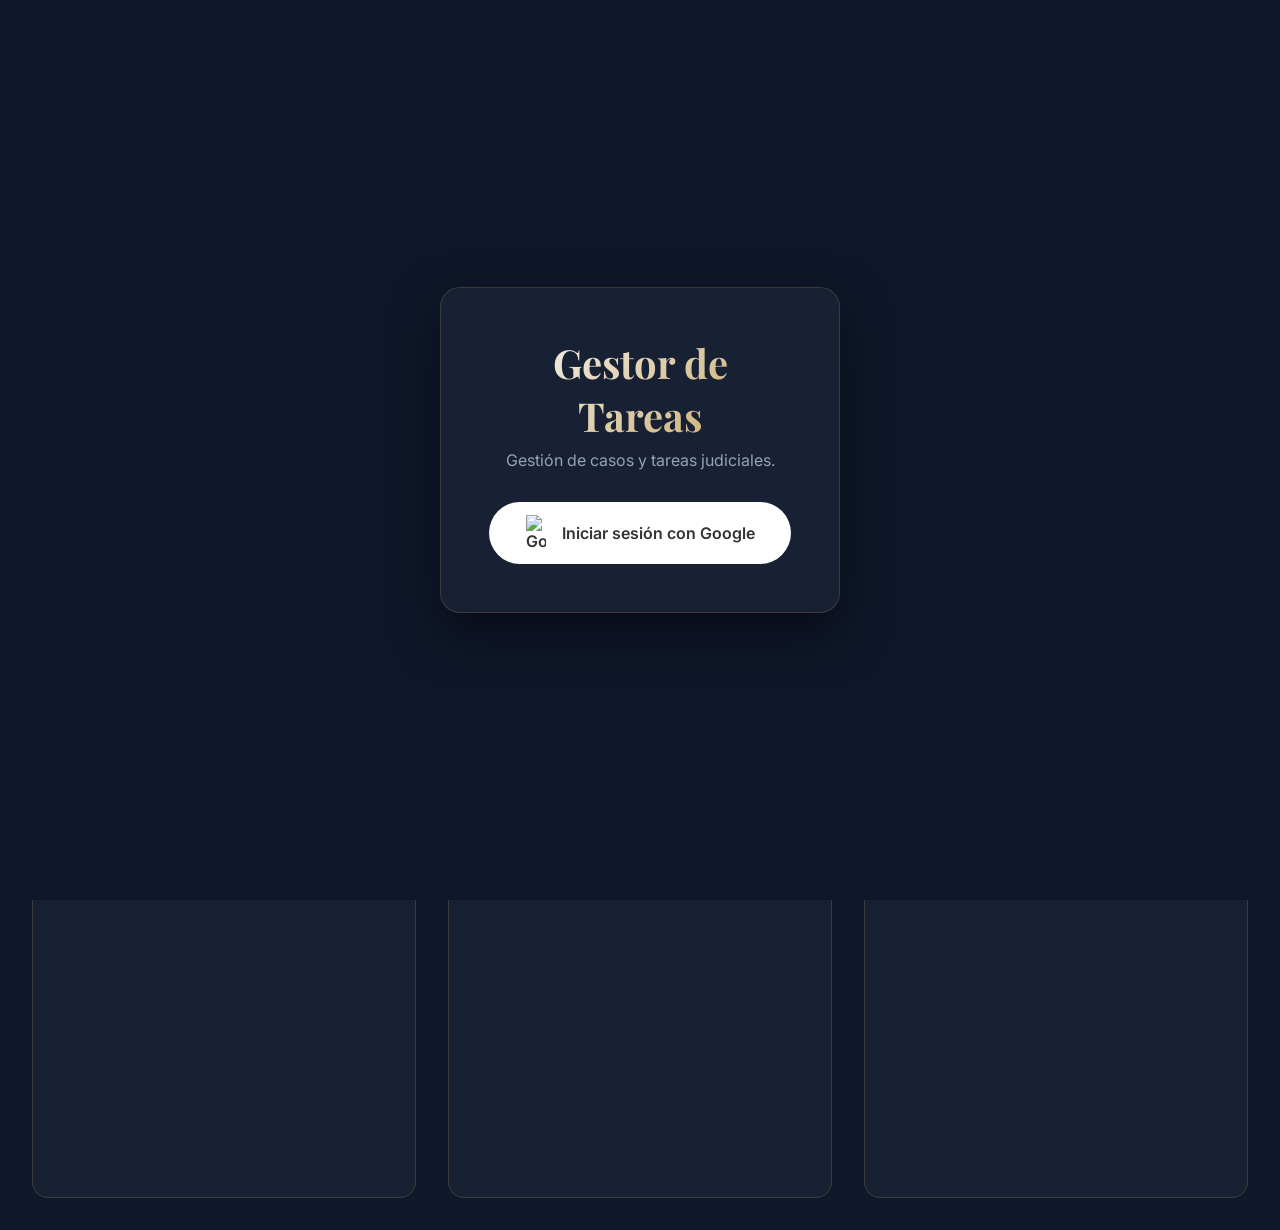
==== index.html @ 0364c969 "Feat: Filtro y gráfica por tags completados" ====
<!DOCTYPE html>
<html lang="es">

<head>
    <meta charset="UTF-8">
    <meta name="viewport" content="width=device-width, initial-scale=1.0">
    <title>Gestor de Tareas Premium</title>
    <link rel="preconnect" href="https://fonts.googleapis.com">
    <link rel="preconnect" href="https://fonts.gstatic.com" crossorigin>
    <link href="https://fonts.googleapis.com/css2?family=Inter:wght@300;400;500;600;700&display=swap" rel="stylesheet">
    <link rel="stylesheet" href="style.css">
    <link rel="stylesheet" href="responsive.css">
    <link rel="stylesheet" href="tags-styles.css">
    <link rel="stylesheet" href="https://cdnjs.cloudflare.com/ajax/libs/font-awesome/6.4.0/css/all.min.css">

    <!-- SortableJS for Drag & Drop -->
    <script src="https://cdn.jsdelivr.net/npm/sortablejs@1.15.0/Sortable.min.js"></script>

    <!-- Chart.js for Dashboard Metrics -->
    <script src="https://cdn.jsdelivr.net/npm/chart.js@4.4.0/dist/chart.umd.min.js"></script>

    <!-- jsPDF for PDF Export -->
    <script src="https://cdnjs.cloudflare.com/ajax/libs/jspdf/2.5.1/jspdf.umd.min.js"></script>
    <script src="https://cdnjs.cloudflare.com/ajax/libs/jspdf-autotable/3.8.2/jspdf.plugin.autotable.min.js"></script>

    <!-- SheetJS for Excel Export -->
    <script src="https://cdn.sheetjs.com/xlsx-0.20.1/package/dist/xlsx.full.min.js"></script>

    <!-- EmailJS for Email Notifications -->
    <script type="text/javascript" src="https://cdn.jsdelivr.net/npm/@emailjs/browser@4/dist/email.min.js"></script>
</head>

<body>
    <div class="background-blobs">
        <div class="blob blob-1"></div>
        <div class="blob blob-2"></div>
        <div class="blob blob-3"></div>
    </div>

    <div id="login-screen">
        <div class="login-content">
            <h1>Gestor de Tareas</h1>
            <p>Gestión de casos y tareas judiciales.</p>
            <button id="btn-login" class="btn-google">
                <img src="https://www.gstatic.com/firebasejs/ui/2.0.0/images/auth/google.svg" alt="Google" width="20">
                Iniciar sesión con Google
            </button>
        </div>
    </div>

    <div class="app-container">
        <header class="app-header">
            <h1><i class="fa-solid fa-briefcase"></i> Gestor de Tareas</h1>
            <div style="display: flex; align-items: center;">
                <div id="user-info" class="user-info" style="display: none;">
                    <img src="" alt="User" class="user-avatar">
                    <span class="user-name">Usuario</span>
                    <button id="btn-logout" title="Cerrar sesión"><i
                            class="fa-solid fa-right-from-bracket"></i></button>
                </div>
                <button id="theme-toggle" class="btn-icon"><i class="fa-solid fa-moon"></i></button>
            </div>
        </header>


        <!-- Dashboard de Métricas -->
        <div class="dashboard-metrics">
            <div class="metric-card">
                <div class="metric-icon" style="background: rgba(245, 158, 11, 0.2);">
                    <i class="fa-solid fa-clock" style="color: #f59e0b;"></i>
                </div>
                <div class="metric-info">
                    <span class="metric-label">Pendientes</span>
                    <span class="metric-value" id="metric-pending">0</span>
                </div>
            </div>

            <div class="metric-card">
                <div class="metric-icon" style="background: rgba(99, 102, 241, 0.2);">
                    <i class="fa-solid fa-spinner" style="color: #6366f1;"></i>
                </div>
                <div class="metric-info">
                    <span class="metric-label">En Progreso</span>
                    <span class="metric-value" id="metric-progress">0</span>
                </div>
            </div>

            <div class="metric-card">
                <div class="metric-icon" style="background: rgba(16, 185, 129, 0.2);">
                    <i class="fa-solid fa-check-circle" style="color: #10b981;"></i>
                </div>
                <div class="metric-info">
                    <span class="metric-label">Completadas</span>
                    <span class="metric-value" id="metric-completed">0</span>
                </div>
            </div>

            <div class="metric-card">
                <div class="metric-icon" style="background: rgba(197, 160, 89, 0.2);">
                    <i class="fa-solid fa-chart-line" style="color: #c5a059;"></i>
                </div>
                <div class="metric-info">
                    <span class="metric-label">Productividad</span>
                    <span class="metric-value" id="metric-productivity">0%</span>
                </div>
            </div>
        </div>

        <!-- Charts Section -->
        <div class="charts-section">
            <div class="chart-container">
                <h3>Distribución por Prioridad</h3>
                <canvas id="priorityChart"></canvas>
            </div>
            <div class="chart-container">
                <h3>Progreso del Período</h3>
                <canvas id="weeklyChart"></canvas>
            </div>
            <div class="chart-container">
                <h3>🏷️ Distribución por Tags</h3>
                <canvas id="tagsChart"></canvas>
            </div>
        </div>

        <div class="toolbar">
            <div class="search-bar">
                <i class="fa-solid fa-search"></i>
                <input type="text" id="searchInput" placeholder="Buscar tareas...">
            </div>

            <div class="filter-controls" style="display: flex; gap: 0.5rem; align-items: center;">
                <select id="filter-month" class="filter-select">
                    <option value="">Todos los meses</option>
                    <option value="0">Enero</option>
                    <option value="1">Febrero</option>
                    <option value="2">Marzo</option>
                    <option value="3">Abril</option>
                    <option value="4">Mayo</option>
                    <option value="5">Junio</option>
                    <option value="6">Julio</option>
                    <option value="7">Agosto</option>
                    <option value="8">Septiembre</option>
                    <option value="9">Octubre</option>
                    <option value="10">Noviembre</option>
                    <option value="11">Diciembre</option>
                </select>

                <select id="filter-year" class="filter-select">
                    <option value="">Todos los años</option>
                </select>

                <select id="filter-tags" class="filter-select">
                    <option value="">🏷️ Todos los tags</option>
                </select>

                <button id="btn-clear-filters" class="btn-icon" title="Limpiar filtros">
                    <i class="fa-solid fa-filter-circle-xmark"></i>
                </button>
            </div>

            <div style="display: flex; gap: 1rem;" class="toolbar-actions">
                <button id="btn-notify" class="btn-secondary">
                    <i class="fa-solid fa-envelope"></i> Notificar
                </button>
                <button id="btn-export" class="btn-secondary">
                    <i class="fa-solid fa-download"></i> Exportar
                </button>
                <button id="btn-new-task" class="btn-primary">
                    <i class="fa-solid fa-plus"></i> Nueva Tarea
                </button>
            </div>
        </div>

        <div class="kanban-board">
            <!-- Column: Pendiente -->
            <div class="kanban-column" id="col-pendiente">
                <div class="column-header status-pendiente">
                    <h2>Pendiente</h2>
                    <span class="count">0</span>
                </div>
                <div class="task-list" id="list-pendiente">
                    <!-- Tasks will be injected here -->
                </div>
            </div>

            <!-- Column: En Progreso -->
            <div class="kanban-column" id="col-en_progreso">
                <div class="column-header status-progreso">
                    <h2>En Progreso</h2>
                    <span class="count">0</span>
                </div>
                <div class="task-list" id="list-en_progreso">
                    <!-- Tasks will be injected here -->
                </div>
            </div>

            <!-- Column: Completado -->
            <div class="kanban-column" id="col-completado">
                <div class="column-header status-completado">
                    <h2>Completado</h2>
                    <span class="count">0</span>
                </div>
                <div class="task-list" id="list-completado">
                    <!-- Tasks will be injected here -->
                </div>
            </div>
        </div>
    </div>

    <!-- Modal for New/Edit Task -->
    <div id="task-modal" class="modal">
        <div class="modal-content glass-panel">
            <span class="close-modal">&times;</span>
            <h2 id="modal-title">Nueva Tarea</h2>
            <form id="task-form">
                <input type="hidden" id="task-id">

                <div class="form-group">
                    <label>Título</label>
                    <input type="text" id="input-title" required placeholder="Ej: Revisar presupuesto">
                </div>

                <div class="form-group">
                    <label>Descripción</label>
                    <textarea id="input-desc" rows="3" placeholder="Detalles de la tarea..."></textarea>
                </div>

                <div class="form-group">
                    <label>🏷️ Etiquetas (Tags)</label>
                    <div class="tags-input-container">
                        <div id="tags-chips" class="tags-chips"></div>
                        <input type="text" id="input-tags" placeholder="Escribe y presiona Enter..." class="tags-input">
                    </div>
                    <small style="color: #94a3b8; font-size: 0.85rem;">Presiona Enter para agregar. Máximo 5
                        tags.</small>
                </div>

                <div class="form-row">
                    <div class="form-group">
                        <label>Prioridad</label>
                        <select id="input-priority">
                            <option value="baja">Baja</option>
                            <option value="media" selected>Media</option>
                            <option value="alta">Alta</option>
                        </select>
                    </div>
                    <div class="form-group">
                        <label>Estado</label>
                        <select id="input-status">
                            <option value="pendiente">Pendiente</option>
                            <option value="en_progreso">En Progreso</option>
                            <option value="completado">Completado</option>
                        </select>
                    </div>
                </div>

                <div class="form-group">
                    <label>Fecha Límite</label>
                    <input type="date" id="input-date">
                </div>

                <div class="form-actions">
                    <button type="button" class="btn-secondary close-modal-btn">Cancelar</button>
                    <button type="submit" class="btn-primary">Guardar</button>
                </div>
            </form>
        </div>
    </div>

    <!-- Export Modal -->
    <div id="export-modal" class="modal">
        <div class="modal-content" style="max-width: 400px; text-align: center;">
            <span class="close-modal" onclick="closeExportModal()">&times;</span>
            <h2 style="margin-bottom: 1.5rem; font-family: 'Playfair Display', serif;">Exportar Tareas</h2>
            <p style="color: var(--text-muted); margin-bottom: 2rem;">Selecciona el formato de exportación:</p>

            <div style="display: flex; gap: 1rem; flex-direction: column;">
                <button onclick="handleExportPDF()" class="btn-export-option"
                    style="background: linear-gradient(135deg, #ef4444, #dc2626); color: white; border: none; padding: 1rem; border-radius: 12px; font-weight: 600; cursor: pointer; display: flex; align-items: center; justify-content: center; gap: 0.5rem; transition: transform 0.2s;">
                    <i class="fa-solid fa-file-pdf" style="font-size: 1.5rem;"></i>
                    <div style="text-align: left;">
                        <div style="font-size: 1rem;">Exportar a PDF</div>
                        <div style="font-size: 0.75rem; opacity: 0.8;">Reporte profesional imprimible</div>
                    </div>
                </button>

                <button onclick="handleExportExcel()" class="btn-export-option"
                    style="background: linear-gradient(135deg, #10b981, #059669); color: white; border: none; padding: 1rem; border-radius: 12px; font-weight: 600; cursor: pointer; display: flex; align-items: center; justify-content: center; gap: 0.5rem; transition: transform 0.2s;">
                    <i class="fa-solid fa-file-excel" style="font-size: 1.5rem;"></i>
                    <div style="text-align: left;">
                        <div style="font-size: 1rem;">Exportar a Excel</div>
                        <div style="font-size: 0.75rem; opacity: 0.8;">Hoja de cálculo editable</div>
                    </div>
                </button>
            </div>
        </div>
    </div>

    <!-- Email Notification Modal -->
    <div id="email-modal" class="modal" style="display: none;">
        <div class="modal-content">
            <div class="modal-header">
                <h2><i class="fa-solid fa-envelope"></i> Enviar Notificación por Email</h2>
                <button class="modal-close" onclick="closeEmailModal()">
                    <i class="fa-solid fa-times"></i>
                </button>
            </div>
            <div class="modal-body">
                <div class="form-group">
                    <label for="email-to">Correo Destino:</label>
                    <input type="email" id="email-to" placeholder="ejemplo@correo.com" required>
                </div>

                <div class="form-group">
                    <label>Tareas a Notificar:</label>
                    <div id="selected-tasks-preview"
                        style="background: rgba(0,0,0,0.2); padding: 1rem; border-radius: 8px; max-height: 200px; overflow-y: auto;">
                        <p style="color: #94a3b8; font-size: 0.9rem;">Se enviarán todas las tareas pendientes</p>
                    </div>
                </div>
            </div>
            <div class="form-actions">
                <button type="button" class="btn-secondary" onclick="closeEmailModal()">Cancelar</button>
                <button type="button" class="btn-primary" onclick="sendEmailNotification()">
                    <i class="fa-solid fa-paper-plane"></i> Enviar Email
                </button>
            </div>
        </div>
    </div>

    <!-- Tags Functions -->
    <script src="tags-functions.js"></script>

    <!-- Email Functions -->
    <script src="email-functions.js"></script>

    <!-- Firebase SDKs -->
    <script type="module" src="app.js"></script>
</body>

</html>
---- style.css ----
@import url('https://fonts.googleapis.com/css2?family=Playfair+Display:wght@700&family=Inter:wght@300;400;500;600;700&display=swap');

:root {
    --primary-color: #c5a059;
    --primary-hover: #b08d4a;
    --bg-color: #0f172a;
    --text-color: #f8fafc;
    --text-muted: #94a3b8;
    --glass-bg: rgba(30, 41, 59, 0.6);
    --glass-border: rgba(197, 160, 89, 0.2);
    --card-bg: rgba(51, 65, 85, 0.4);

    --status-todo: #f59e0b;
    --status-progress: #6366f1;
    --status-done: #10b981;
}

* {
    margin: 0;
    padding: 0;
    box-sizing: border-box;
    font-family: 'Inter', sans-serif;
}

body {
    background-color: var(--bg-color);
    color: var(--text-color);
    min-height: 100vh;
    overflow-x: hidden;
    position: relative;
}

/* Background Blobs */
.background-blobs {
    position: fixed;
    top: 0;
    left: 0;
    width: 100%;
    height: 100%;
    z-index: -1;
    overflow: hidden;
}

.blob {
    position: absolute;
    filter: blur(100px);
    opacity: 0.2;
    border-radius: 50%;
    animation: float 15s infinite alternate;
}

.blob-1 {
    width: 500px;
    height: 500px;
    background: var(--primary-color);
    top: -100px;
    left: -150px;
}

.blob-2 {
    width: 350px;
    height: 350px;
    background: #1e293b;
    bottom: -50px;
    right: -50px;
}

.blob-3 {
    width: 400px;
    height: 400px;
    background: var(--status-progress);
    top: 40%;
    left: 50%;
}

@keyframes float {
    0% {
        transform: translate(0, 0);
    }

    100% {
        transform: translate(40px, 60px);
    }
}

/* Layout */
.app-container {
    max-width: 1400px;
    margin: 0 auto;
    padding: 2rem;
    position: relative;
    z-index: 1;
}

.app-header {
    display: flex;
    justify-content: space-between;
    align-items: center;
    margin-bottom: 2rem;
    padding-bottom: 1rem;
    border-bottom: 1px solid var(--glass-border);
}

.app-header h1 {
    font-family: 'Playfair Display', serif;
    font-weight: 700;
    background: linear-gradient(135deg, #f8fafc 0%, #c5a059 100%);
    -webkit-background-clip: text;
    background-clip: text;
    -webkit-text-fill-color: transparent;
    font-size: 2rem;
}

/* Toolbar */
.toolbar {
    display: flex;
    justify-content: space-between;
    margin-bottom: 2rem;
    gap: 1rem;
    flex-wrap: wrap;
}

.filter-controls {
    display: flex;
    gap: 0.5rem;
    align-items: center;
}

.filter-select {
    background: var(--glass-bg);
    border: 1px solid var(--glass-border);
    color: var(--text-color);
    padding: 0.6rem 1rem;
    border-radius: 10px;
    font-size: 0.9rem;
    cursor: pointer;
    outline: none;
    transition: all 0.3s;
}

.filter-select:hover {
    border-color: var(--primary-color);
}

.filter-select:focus {
    border-color: var(--primary-color);
    box-shadow: 0 0 0 3px rgba(197, 160, 89, 0.1);
}

/* Dashboard Metrics */
.dashboard-metrics {
    display: grid;
    grid-template-columns: repeat(auto-fit, minmax(200px, 1fr));
    gap: 1.5rem;
    margin-bottom: 2rem;
}

.metric-card {
    background: var(--glass-bg);
    border: 1px solid var(--glass-border);
    border-radius: 16px;
    padding: 1.5rem;
    backdrop-filter: blur(12px);
    display: flex;
    align-items: center;
    gap: 1rem;
    transition: all 0.3s ease;
}

.metric-card:hover {
    transform: translateY(-3px);
    border-color: var(--primary-color);
    box-shadow: 0 8px 16px rgba(0, 0, 0, 0.2);
}

.metric-icon {
    width: 50px;
    height: 50px;
    border-radius: 12px;
    display: flex;
    align-items: center;
    justify-content: center;
    font-size: 1.5rem;
}

.metric-info {
    display: flex;
    flex-direction: column;
}

.metric-label {
    font-size: 0.85rem;
    color: var(--text-muted);
    font-weight: 500;
    text-transform: uppercase;
    letter-spacing: 0.05em;
}

.metric-value {
    font-family: 'Playfair Display', serif;
    font-size: 1.8rem;
    font-weight: 700;
    color: var(--text-color);
    margin-top: 0.2rem;
}

/* Charts Section */
.charts-section {
    display: grid;
    grid-template-columns: repeat(auto-fit, minmax(300px, 1fr));
    gap: 2rem;
    margin-bottom: 2rem;
}

.chart-container {
    background: var(--glass-bg);
    border: 1px solid var(--glass-border);
    border-radius: 16px;
    padding: 1.5rem;
    backdrop-filter: blur(12px);
}

.chart-container h3 {
    font-family: 'Playfair Display', serif;
    font-size: 1.1rem;
    margin-bottom: 1rem;
    color: var(--primary-color);
}

.chart-container canvas {
    max-height: 250px;
}

.search-bar {
    display: flex;
    align-items: center;
    background: var(--glass-bg);
    border: 1px solid var(--glass-border);
    padding: 0.75rem 1rem;
    border-radius: 12px;
    width: 300px;
    backdrop-filter: blur(10px);
    transition: all 0.3s ease;
}

.search-bar:focus-within {
    border-color: var(--primary-color);
    box-shadow: 0 0 0 3px rgba(197, 160, 89, 0.2);
}

.search-bar input {
    background: transparent;
    border: none;
    color: var(--text-color);
    margin-left: 0.5rem;
    width: 100%;
    outline: none;
}

/* Buttons */
.btn-primary {
    background: linear-gradient(135deg, var(--primary-color), #a88a4a);
    color: #0f172a;
    border: none;
    padding: 0.75rem 1.5rem;
    border-radius: 12px;
    font-weight: 700;
    cursor: pointer;
    transition: transform 0.2s, box-shadow 0.2s;
    display: flex;
    align-items: center;
    gap: 0.5rem;
    text-transform: uppercase;
    letter-spacing: 0.05em;
    font-size: 0.85rem;
}

.btn-primary:hover {
    transform: translateY(-2px);
    box-shadow: 0 8px 16px rgba(197, 160, 89, 0.3);
}

.btn-secondary {
    background: transparent;
    border: 1px solid var(--glass-border);
    color: var(--text-color);
    padding: 0.75rem 1.5rem;
    border-radius: 12px;
    cursor: pointer;
    font-weight: 600;
    transition: all 0.3s;
}

.btn-secondary:hover {
    background: rgba(255, 255, 255, 0.05);
}

.btn-icon {
    background: var(--glass-bg);
    border: 1px solid var(--glass-border);
    color: var(--text-color);
    width: 40px;
    height: 40px;
    border-radius: 10px;
    cursor: pointer;
    transition: all 0.3s;
    display: flex;
    align-items: center;
    justify-content: center;
}

.btn-icon:hover {
    background: var(--primary-color);
    color: var(--bg-color);
}

/* Kanban Board */
.kanban-board {
    display: grid;
    grid-template-columns: repeat(auto-fit, minmax(300px, 1fr));
    gap: 2rem;
}

.kanban-column {
    background: var(--glass-bg);
    border: 1px solid var(--glass-border);
    border-radius: 16px;
    padding: 1.5rem;
    backdrop-filter: blur(12px);
    min-height: 500px;
}

.column-header {
    display: flex;
    justify-content: space-between;
    align-items: center;
    margin-bottom: 1.5rem;
    padding-bottom: 1rem;
    border-bottom: 1px solid var(--glass-border);
}

.column-header h2 {
    font-family: 'Playfair Display', serif;
    font-size: 1.2rem;
    font-weight: 700;
}

.count {
    background: rgba(197, 160, 89, 0.1);
    color: var(--primary-color);
    padding: 0.2rem 0.6rem;
    border-radius: 20px;
    font-size: 0.8rem;
    font-weight: 700;
}

.status-pendiente h2 {
    color: var(--status-todo);
}

.status-progreso h2 {
    color: var(--status-progress);
}

.status-completado h2 {
    color: var(--status-done);
}

/* Task Cards */
.task-card {
    background: var(--card-bg);
    border: 1px solid var(--glass-border);
    border-radius: 12px;
    padding: 1rem;
    margin-bottom: 1rem;
    cursor: grab;
    transition: all 0.3s ease;
    animation: fadeIn 0.3s ease;
}

@keyframes fadeIn {
    from {
        opacity: 0;
        transform: translateY(10px);
    }

    to {
        opacity: 1;
        transform: translateY(0);
    }
}

.task-card:hover {
    transform: translateY(-3px);
    box-shadow: 0 8px 16px rgba(0, 0, 0, 0.2);
    border-color: var(--primary-color);
}

/* Drag & Drop States */
.task-ghost {
    opacity: 0.4;
}

.task-dragging {
    opacity: 0.8;
    transform: rotate(2deg);
    cursor: grabbing !important;
}

.task-tags {
    display: flex;
    gap: 0.5rem;
    margin-bottom: 0.8rem;
}

.tag {
    font-size: 0.7rem;
    padding: 0.2rem 0.6rem;
    border-radius: 6px;
    text-transform: uppercase;
    font-weight: 600;
}

.tag-priority-alta {
    background: rgba(239, 68, 68, 0.2);
    color: #ef4444;
}

.tag-priority-media {
    background: rgba(245, 158, 11, 0.2);
    color: #f59e0b;
}

.tag-priority-baja {
    background: rgba(16, 185, 129, 0.2);
    color: #10b981;
}

.task-title {
    font-family: 'Playfair Display', serif;
    font-weight: 700;
    margin-bottom: 0.5rem;
    font-size: 1rem;
}

.task-desc {
    font-size: 0.85rem;
    color: var(--text-muted);
    margin-bottom: 1rem;
    display: -webkit-box;
    -webkit-line-clamp: 2;
    line-clamp: 2;
    -webkit-box-orient: vertical;
    overflow: hidden;
}

.task-footer {
    display: flex;
    justify-content: space-between;
    align-items: center;
    font-size: 0.8rem;
    color: var(--text-muted);
}

.task-actions {
    opacity: 0;
    transition: opacity 0.2s;
}

.task-card:hover .task-actions {
    opacity: 1;
}

.action-btn {
    background: none;
    border: none;
    color: var(--text-muted);
    cursor: pointer;
    margin-left: 0.5rem;
    font-size: 0.9rem;
}

.action-btn:hover {
    color: var(--primary-color);
}

.action-btn.delete-btn:hover {
    color: #ef4444;
}

/* Modal */
.modal {
    display: none;
    position: fixed;
    top: 0;
    left: 0;
    width: 100%;
    height: 100%;
    background: rgba(0, 0, 0, 0.7);
    z-index: 100;
    backdrop-filter: blur(5px);
    justify-content: center;
    align-items: center;
}

.modal-content {
    background: #1e293b;
    border: 1px solid var(--glass-border);
    width: 90%;
    max-width: 500px;
    padding: 2rem;
    border-radius: 16px;
    position: relative;
    box-shadow: 0 20px 40px rgba(0, 0, 0, 0.4);
}

.close-modal {
    position: absolute;
    top: 1rem;
    right: 1.5rem;
    font-size: 1.5rem;
    cursor: pointer;
    color: var(--text-muted);
}

.close-modal:hover {
    color: var(--primary-color);
}

.form-group {
    margin-bottom: 1.2rem;
}

.form-row {
    display: grid;
    grid-template-columns: 1fr 1fr;
    gap: 1rem;
}

label {
    display: block;
    margin-bottom: 0.5rem;
    font-size: 0.85rem;
    color: var(--primary-color);
    font-weight: 600;
    text-transform: uppercase;
    letter-spacing: 0.05em;
}

input[type="text"],
textarea,
select,
input[type="date"] {
    width: 100%;
    background: rgba(0, 0, 0, 0.3);
    border: 1px solid var(--glass-border);
    padding: 0.8rem;
    border-radius: 8px;
    color: white;
    outline: none;
}

input:focus,
textarea:focus,
select:focus {
    border-color: var(--primary-color);
    box-shadow: 0 0 0 3px rgba(197, 160, 89, 0.1);
}

.form-actions {
    display: flex;
    justify-content: flex-end;
    gap: 1rem;
    margin-top: 2rem;
}

/* Scrollbar */
::-webkit-scrollbar {
    width: 8px;
}

::-webkit-scrollbar-track {
    background: transparent;
}

::-webkit-scrollbar-thumb {
    background: rgba(255, 255, 255, 0.2);
    border-radius: 4px;
}

::-webkit-scrollbar-thumb:hover {
    background: rgba(255, 255, 255, 0.3);
}

/* Authentication */
#login-screen {
    position: fixed;
    top: 0;
    left: 0;
    width: 100%;
    height: 100%;
    background: var(--bg-color);
    z-index: 2000;
    display: flex;
    flex-direction: column;
    justify-content: center;
    align-items: center;
    transition: opacity 0.5s;
}

.login-content {
    text-align: center;
    background: var(--glass-bg);
    padding: 3rem;
    border-radius: 20px;
    border: 1px solid var(--glass-border);
    backdrop-filter: blur(20px);
    box-shadow: 0 20px 50px rgba(0, 0, 0, 0.5);
    max-width: 400px;
    width: 90%;
}

.login-content h1 {
    font-family: 'Playfair Display', serif;
    font-size: 2.5rem;
    margin-bottom: 0.5rem;
    background: linear-gradient(135deg, #f8fafc 0%, #c5a059 100%);
    -webkit-background-clip: text;
    background-clip: text;
    -webkit-text-fill-color: transparent;
}

.login-content p {
    color: var(--text-muted);
    margin-bottom: 2rem;
}

.btn-google {
    background: white;
    color: #333;
    display: flex;
    align-items: center;
    justify-content: center;
    gap: 1rem;
    padding: 0.8rem 1.5rem;
    border-radius: 50px;
    border: none;
    font-weight: 600;
    cursor: pointer;
    width: 100%;
    transition: transform 0.2s, box-shadow 0.2s;
    font-size: 1rem;
}

.btn-google:hover {
    transform: translateY(-2px);
    box-shadow: 0 4px 12px rgba(255, 255, 255, 0.2);
}

.user-info {
    display: flex;
    align-items: center;
    gap: 0.8rem;
    background: var(--glass-bg);
    padding: 0.4rem 0.4rem 0.4rem 1rem;
    border-radius: 50px;
    border: 1px solid var(--glass-border);
    margin-right: 1rem;
}

.user-avatar {
    width: 32px;
    height: 32px;
    border-radius: 50%;
    border: 2px solid var(--primary-color);
}

.user-name {
    font-size: 0.9rem;
    font-weight: 500;
    display: none;
}

@media (min-width: 768px) {
    .user-name {
        display: block;
    }
}

#btn-logout {
    background: rgba(239, 68, 68, 0.2);
    color: #ef4444;
    border: none;
    width: 32px;
    height: 32px;
    border-radius: 50%;
    cursor: pointer;
    display: flex;
    align-items: center;
    justify-content: center;
    transition: all 0.2s;
}

#btn-logout:hover {
    background: #ef4444;
    color: white;
}
---- responsive.css ----
/* ========== RESPONSIVE DESIGN ========== */

/* Tablets y pantallas medianas */
@media (max-width: 1024px) {
    .container {
        padding: 1rem;
    }

    .metrics-grid {
        grid-template-columns: repeat(2, 1fr);
        gap: 1rem;
    }

    .charts-section {
        grid-template-columns: 1fr;
    }

    .toolbar {
        flex-wrap: wrap;
        gap: 0.5rem;
    }
}

/* Móviles */
@media (max-width: 768px) {

    /* Header */
    header {
        padding: 1rem;
    }

    header h1 {
        font-size: 1.25rem;
    }

    .user-info {
        gap: 0.5rem;
    }

    /* Dashboard */
    .dashboard {
        padding: 1rem;
        margin-bottom: 1rem;
    }

    .metrics-grid {
        grid-template-columns: 1fr;
        gap: 0.75rem;
    }

    .metric-card {
        padding: 1rem;
    }

    .metric-value {
        font-size: 1.75rem;
    }

    .charts-section {
        gap: 1rem;
    }

    .chart-container {
        padding: 1rem;
    }

    .chart-container h3 {
        font-size: 1rem;
    }

    /* Toolbar */
    .toolbar {
        flex-direction: column;
        align-items: stretch;
        gap: 0.75rem;
    }

    .search-box {
        width: 100%;
    }

    .filter-controls {
        flex-direction: column;
        width: 100%;
        gap: 0.5rem;
    }

    .filter-controls select,
    .filter-controls button {
        width: 100%;
    }

    .toolbar-actions {
        width: 100%;
        justify-content: space-between;
    }

    .toolbar-actions button {
        flex: 1;
    }

    /* Board */
    .board {
        flex-direction: column;
        gap: 1rem;
    }

    .column {
        min-width: 100%;
    }

    .column-header {
        padding: 0.75rem;
    }

    /* Task Cards */
    .task-card {
        padding: 1rem;
    }

    .task-title {
        font-size: 0.95rem;
    }

    .task-description {
        font-size: 0.85rem;
    }

    .task-meta {
        flex-direction: column;
        align-items: flex-start;
        gap: 0.5rem;
    }

    .task-actions {
        width: 100%;
        justify-content: flex-end;
    }

    .task-actions button {
        padding: 0.4rem 0.6rem;
        font-size: 0.85rem;
    }

    /* Modal */
    .modal-content {
        width: 95%;
        max-width: 95%;
        margin: 1rem;
        padding: 1.5rem;
    }

    .modal-header h2 {
        font-size: 1.25rem;
    }

    .form-group {
        margin-bottom: 1rem;
    }

    .form-actions {
        flex-direction: column;
        gap: 0.75rem;
    }

    .form-actions button {
        width: 100%;
    }

    /* Export Modal */
    .export-options {
        flex-direction: column;
    }

    .export-option {
        width: 100%;
    }

    /* Login Screen */
    .login-container {
        padding: 2rem 1.5rem;
        max-width: 90%;
    }

    .login-container h1 {
        font-size: 1.75rem;
    }

    /* Buttons */
    .btn-primary,
    .btn-secondary {
        padding: 0.75rem 1.5rem;
        font-size: 0.95rem;
    }
}

/* Móviles pequeños */
@media (max-width: 480px) {
    header h1 {
        font-size: 1.1rem;
    }

    .metric-card {
        padding: 0.75rem;
    }

    .metric-value {
        font-size: 1.5rem;
    }

    .metric-label {
        font-size: 0.75rem;
    }

    .task-card {
        padding: 0.75rem;
    }

    .priority-badge {
        font-size: 0.7rem;
        padding: 0.2rem 0.5rem;
    }

    .modal-content {
        padding: 1rem;
    }
}

/* Landscape móviles */
@media (max-height: 600px) and (orientation: landscape) {
    .modal-content {
        max-height: 90vh;
        overflow-y: auto;
    }

    .login-container {
        padding: 1.5rem;
    }
}

/* Touch improvements */
@media (hover: none) and (pointer: coarse) {

    /* Aumentar áreas táctiles */
    button,
    .task-card,
    select,
    input {
        min-height: 44px;
        /* Tamaño mínimo recomendado para touch */
    }

    .task-actions button {
        min-width: 44px;
        min-height: 44px;
    }

    /* Mejorar feedback táctil */
    button:active,
    .task-card:active {
        transform: scale(0.98);
    }

    /* Deshabilitar hover en touch */
    .task-card:hover {
        transform: none;
    }
}
---- tags-styles.css ----
/* ========== TAGS SYSTEM ========== */

.tags-input-container {
    background: rgba(0, 0, 0, 0.3);
    border: 1px solid var(--glass-border);
    border-radius: 8px;
    padding: 0.5rem;
    display: flex;
    flex-wrap: wrap;
    gap: 0.5rem;
    align-items: center;
    min-height: 44px;
}

.tags-input-container:focus-within {
    border-color: var(--primary-color);
    box-shadow: 0 0 0 3px rgba(197, 160, 89, 0.1);
}

.tags-chips {
    display: flex;
    flex-wrap: wrap;
    gap: 0.5rem;
}

.tag-chip {
    background: linear-gradient(135deg, var(--tag-color, #c5a059), var(--tag-color-dark, #b08d47));
    color: white;
    padding: 0.4rem 0.8rem;
    border-radius: 16px;
    font-size: 0.85rem;
    font-weight: 500;
    display: inline-flex;
    align-items: center;
    gap: 0.5rem;
    animation: tagFadeIn 0.2s ease;
}

@keyframes tagFadeIn {
    from {
        opacity: 0;
        transform: scale(0.8);
    }

    to {
        opacity: 1;
        transform: scale(1);
    }
}

.tag-chip-remove {
    background: rgba(255, 255, 255, 0.2);
    border: none;
    color: white;
    width: 18px;
    height: 18px;
    border-radius: 50%;
    cursor: pointer;
    display: flex;
    align-items: center;
    justify-content: center;
    font-size: 0.75rem;
    transition: all 0.2s;
}

.tag-chip-remove:hover {
    background: rgba(255, 255, 255, 0.3);
    transform: scale(1.1);
}

.tags-input {
    flex: 1;
    min-width: 120px;
    background: transparent;
    border: none;
    outline: none;
    color: white;
    padding: 0.4rem;
    font-size: 0.9rem;
}

.tags-input::placeholder {
    color: #64748b;
}

/* Tag colors - Auto-generated based on tag name */
.tag-chip[data-tag-color="1"] {
    --tag-color: #ef4444;
    --tag-color-dark: #dc2626;
}

.tag-chip[data-tag-color="2"] {
    --tag-color: #f59e0b;
    --tag-color-dark: #d97706;
}

.tag-chip[data-tag-color="3"] {
    --tag-color: #10b981;
    --tag-color-dark: #059669;
}

.tag-chip[data-tag-color="4"] {
    --tag-color: #3b82f6;
    --tag-color-dark: #2563eb;
}

.tag-chip[data-tag-color="5"] {
    --tag-color: #8b5cf6;
    --tag-color-dark: #7c3aed;
}

.tag-chip[data-tag-color="6"] {
    --tag-color: #ec4899;
    --tag-color-dark: #db2777;
}

.tag-chip[data-tag-color="7"] {
    --tag-color: #14b8a6;
    --tag-color-dark: #0d9488;
}

.tag-chip[data-tag-color="8"] {
    --tag-color: #f97316;
    --tag-color-dark: #ea580c;
}

/* Tags in task cards */
.task-tags {
    display: flex;
    flex-wrap: wrap;
    gap: 0.4rem;
    margin-top: 0.5rem;
}

.task-tag-badge {
    background: linear-gradient(135deg, var(--tag-color, #c5a059), var(--tag-color-dark, #b08d47));
    color: white;
    padding: 0.25rem 0.6rem;
    border-radius: 12px;
    font-size: 0.75rem;
    font-weight: 500;
}

/* Tags filter in toolbar */
.tags-filter-dropdown {
    position: relative;
}

.tags-filter-button {
    background: rgba(255, 255, 255, 0.1);
    border: 1px solid var(--glass-border);
    color: white;
    padding: 0.6rem 1rem;
    border-radius: 8px;
    cursor: pointer;
    display: flex;
    align-items: center;
    gap: 0.5rem;
    transition: all 0.2s;
}

.tags-filter-button:hover {
    background: rgba(255, 255, 255, 0.15);
    border-color: var(--primary-color);
}

.tags-filter-menu {
    position: absolute;
    top: 100%;
    left: 0;
    margin-top: 0.5rem;
    background: rgba(15, 23, 42, 0.95);
    backdrop-filter: blur(10px);
    border: 1px solid var(--glass-border);
    border-radius: 8px;
    padding: 0.5rem;
    min-width: 200px;
    max-height: 300px;
    overflow-y: auto;
    z-index: 1000;
    display: none;
}

.tags-filter-menu.active {
    display: block;
}

.tag-filter-option {
    padding: 0.5rem;
    border-radius: 4px;
    cursor: pointer;
    display: flex;
    align-items: center;
    gap: 0.5rem;
    transition: background 0.2s;
}

.tag-filter-option:hover {
    background: rgba(255, 255, 255, 0.1);
}

.tag-filter-option input[type="checkbox"] {
    width: auto;
    margin: 0;
}
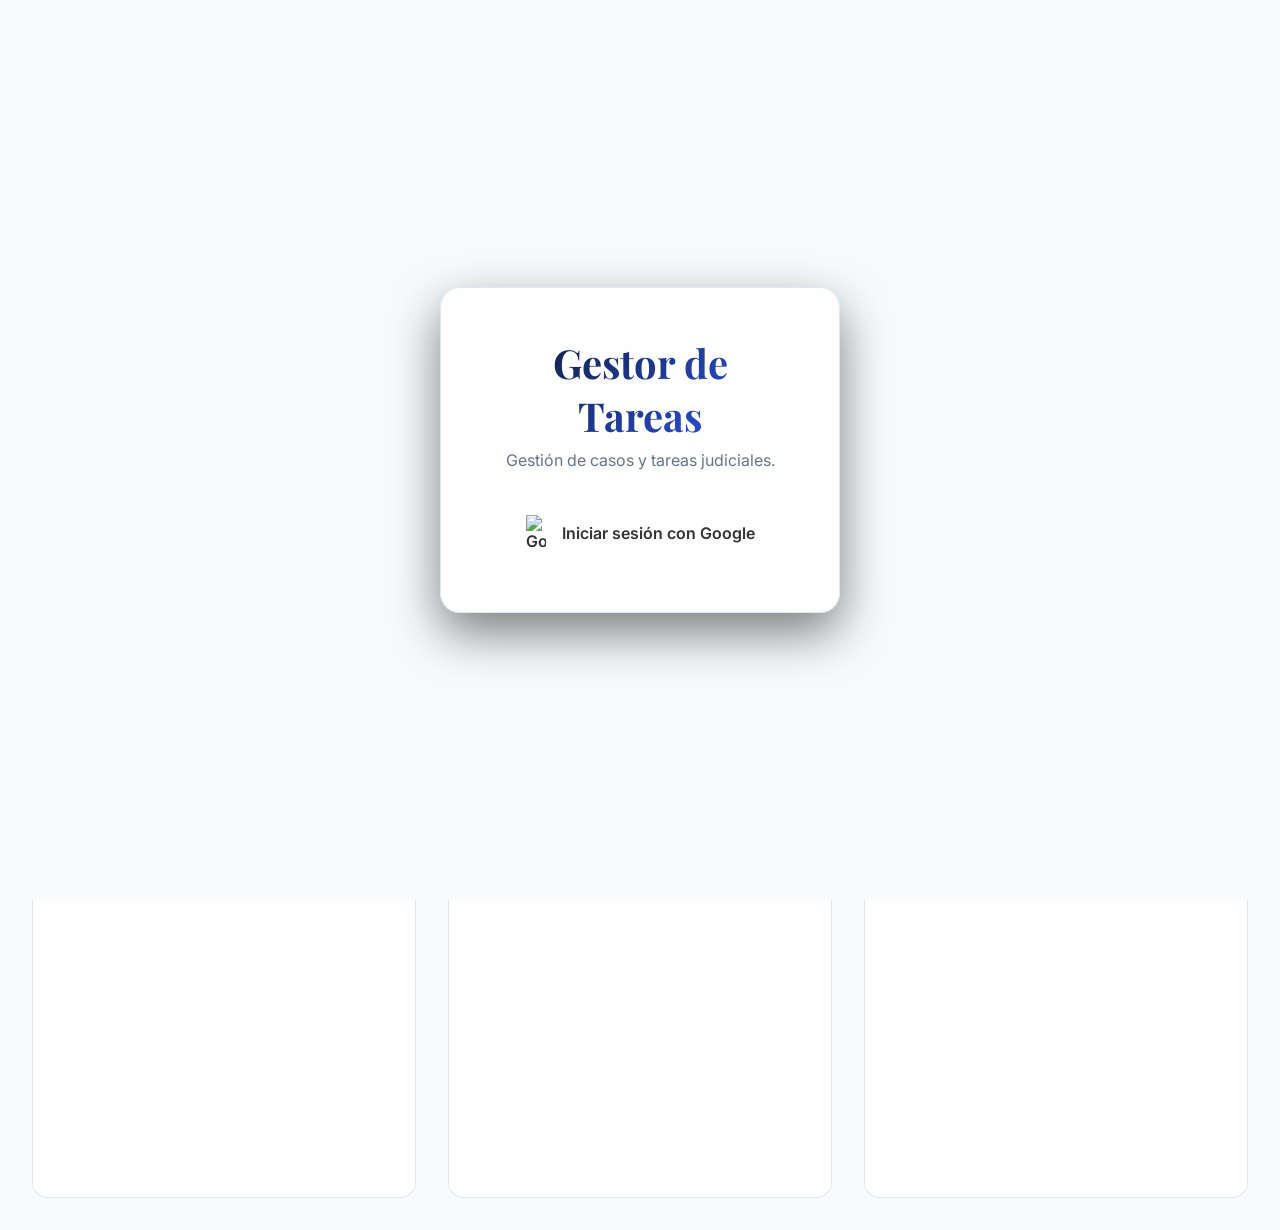
==== commit eaef691f: "UI: Nuevo rediseño Premium - Blanco Exclusivo y Azul Exclusivo" ====
--- a/index.html
+++ b/index.html
@@ -11,6 +11,8 @@
     <link rel="stylesheet" href="style.css">
     <link rel="stylesheet" href="responsive.css">
     <link rel="stylesheet" href="tags-styles.css">
+    <link rel="stylesheet" href="recurring-styles.css">
+    <link rel="stylesheet" href="guide-styles.css">
     <link rel="stylesheet" href="https://cdnjs.cloudflare.com/ajax/libs/font-awesome/6.4.0/css/all.min.css">
 
     <!-- SortableJS for Drag & Drop -->
@@ -58,6 +60,9 @@
                     <button id="btn-logout" title="Cerrar sesión"><i
                             class="fa-solid fa-right-from-bracket"></i></button>
                 </div>
+                <button id="btn-help" class="btn-icon" title="Guía de uso">
+                    <i class="fa-solid fa-circle-question"></i>
+                </button>
                 <button id="theme-toggle" class="btn-icon"><i class="fa-solid fa-moon"></i></button>
             </div>
         </header>
@@ -104,8 +109,140 @@
                     <span class="metric-value" id="metric-productivity">0%</span>
                 </div>
             </div>
-        </div>
-
+        </div><!-- End of Dashboard Section -->
+
+        <!-- USER GUIDE MODAL -->
+        <div id="guide-modal" class="guide-modal">
+            <div class="guide-container">
+                <div class="guide-header">
+                    <h2><i class="fa-solid fa-circle-info"></i> Guía de Uso del Tablero</h2>
+                    <button class="guide-close">&times;</button>
+                </div>
+                <div class="guide-body">
+                    <div class="guide-sidebar">
+                        <div class="guide-nav-item active" onclick="switchGuideTab('welcome')">
+                            <i class="fa-solid fa-house"></i> Inicio
+                        </div>
+                        <div class="guide-nav-item" onclick="switchGuideTab('tasks')">
+                            <i class="fa-solid fa-list-check"></i> Tareas
+                        </div>
+                        <div class="guide-nav-item" onclick="switchGuideTab('tags')">
+                            <i class="fa-solid fa-tags"></i> Etiquetas
+                        </div>
+                        <div class="guide-nav-item" onclick="switchGuideTab('recurring')">
+                            <i class="fa-solid fa-repeat"></i> Recurrencia
+                        </div>
+                        <div class="guide-nav-item" onclick="switchGuideTab('dashboard')">
+                            <i class="fa-solid fa-chart-line"></i> Dashboard
+                        </div>
+                        <div class="guide-nav-item" onclick="switchGuideTab('export')">
+                            <i class="fa-solid fa-file-export"></i> Exportar
+                        </div>
+                    </div>
+                    <div class="guide-content">
+                        <!-- Welcome Section -->
+                        <section id="guide-section-welcome" class="guide-section active">
+                            <div class="guide-step">
+                                <h3>¡Bienvenido a tu Tablero Premium!</h3>
+                                <p>Este gestor de tareas ha sido diseñado para maximizar tu productividad con un diseño
+                                    elegante y herramientas avanzadas. Aquí tienes una visión general de lo que puedes
+                                    hacer.</p>
+                                <div class="guide-tip">
+                                    <strong>💡 Tip Rápido:</strong>
+                                    Puedes arrastrar las tareas entre las columnas para cambiar su estado rápidamente.
+                                </div>
+                                <ul class="guide-feature-list">
+                                    <li><i class="fa-solid fa-check-double"></i> Gestión ágil de tareas</li>
+                                    <li><i class="fa-solid fa-tags"></i> Organización por etiquetas estandarizadas</li>
+                                    <li><i class="fa-solid fa-sync"></i> Automatización de tareas recurrentes</li>
+                                    <li><i class="fa-solid fa-chart-pie"></i> Visualización de datos en tiempo real</li>
+                                </ul>
+                            </div>
+                        </section>
+
+                        <!-- Tasks Section -->
+                        <section id="guide-section-tasks" class="guide-section">
+                            <div class="guide-step">
+                                <h3>Gestión de Tareas</h3>
+                                <p>Crear y organizar tareas es muy sencillo:</p>
+                                <ul class="guide-feature-list">
+                                    <li><strong>Nueva Tarea:</strong> Haz clic en el botón azul (+ Nueva Tarea) en la
+                                        parte superior.</li>
+                                    <li><strong>Editar:</strong> Haz clic en el icono del lápiz en cualquier tarjeta de
+                                        tarea.</li>
+                                    <li><strong>Drag & Drop:</strong> Arrastra tareas entre "Pendiente", "En Progreso" y
+                                        "Completado".</li>
+                                    <li><strong>Estandarización:</strong> Los títulos se formatearán automáticamente
+                                        (Title Case) para mantener el orden.</li>
+                                </ul>
+                            </div>
+                        </section>
+
+                        <!-- Tags Section -->
+                        <section id="guide-section-tags" class="guide-section">
+                            <div class="guide-step">
+                                <h3>Etiquetas y Organización</h3>
+                                <p>Usa etiquetas para categorizar tus actividades de forma eficiente.</p>
+                                <ul class="guide-feature-list">
+                                    <li><strong>Estandarización:</strong> Selecciona etiquetas del dropdown (Trabajo,
+                                        Urgente, Pago, etc.).</li>
+                                    <li><strong>Personalización:</strong> Si necesitas una etiqueta única, elige
+                                        "Otro..." y escríbela.</li>
+                                    <li><strong>Filtrado:</strong> Usa el buscador o el filtro de etiquetas en el
+                                        toolbar para encontrar lo que necesitas al instante.</li>
+                                </ul>
+                            </div>
+                        </section>
+
+                        <!-- Recurring Section -->
+                        <section id="guide-section-recurring" class="guide-section">
+                            <div class="guide-step">
+                                <h3>Tareas Recurrentes</h3>
+                                <p>¡No vuelvas a olvidar una tarea repetitiva!</p>
+                                <ul class="guide-feature-list">
+                                    <li><strong>Configuración:</strong> Marca la casilla "Tarea Recurrente" al crear o
+                                        editar una tarea.</li>
+                                    <li><strong>Tipos:</strong> Elige entre Diario, Semanal (días específicos) o Mensual
+                                        (día del mes).</li>
+                                    <li><strong>Auto-generación:</strong> Al completar una tarea recurrente, el sistema
+                                        genera automáticamente la siguiente ocurrencia en estado "Pendiente".</li>
+                                </ul>
+                            </div>
+                        </section>
+
+                        <!-- Dashboard Section -->
+                        <section id="guide-section-dashboard" class="guide-section">
+                            <div class="guide-step">
+                                <h3>Panel de Control</h3>
+                                <p>Visualiza tu rendimiento y el estado de tus proyectos.</p>
+                                <ul class="guide-feature-list">
+                                    <li><strong>Métricas:</strong> Observa el total de tareas, progreso del mes y
+                                        distribución por prioridad.</li>
+                                    <li><strong>Gráficas:</strong> Analiza tu evolución semanal y los tags más
+                                        utilizados en tiempo real.</li>
+                                </ul>
+                            </div>
+                        </section>
+
+                        <!-- Export Section -->
+                        <section id="guide-section-export" class="guide-section">
+                            <div class="guide-step">
+                                <h3>Exportación y Notificaciones</h3>
+                                <p>Comparte y respalda tu información fácilmente.</p>
+                                <ul class="guide-feature-list">
+                                    <li><strong>PDF/Excel:</strong> Genera reportes detallados con un solo clic.</li>
+                                    <li><strong>Email:</strong> Envía un resumen profesional de tus tareas directamente
+                                        a tu correo.</li>
+                                </ul>
+                            </div>
+                        </section>
+                    </div>
+                </div>
+                <div class="guide-footer">
+                    <button class="btn-primary guide-close-btn" onclick="toggleGuide(false)">Entendido</button>
+                </div>
+            </div>
+        </div>
         <!-- Charts Section -->
         <div class="charts-section">
             <div class="chart-container">
@@ -229,9 +366,29 @@
                     <label>🏷️ Etiquetas (Tags)</label>
                     <div class="tags-input-container">
                         <div id="tags-chips" class="tags-chips"></div>
-                        <input type="text" id="input-tags" placeholder="Escribe y presiona Enter..." class="tags-input">
-                    </div>
-                    <small style="color: #94a3b8; font-size: 0.85rem;">Presiona Enter para agregar. Máximo 5
+                        <div style="display: flex; gap: 0.5rem; align-items: center;">
+                            <select id="tags-dropdown" class="tags-dropdown">
+                                <option value="">Seleccionar tag...</option>
+                                <option value="trabajo">💼 Trabajo</option>
+                                <option value="personal">👤 Personal</option>
+                                <option value="urgente">🚨 Urgente</option>
+                                <option value="importante">⭐ Importante</option>
+                                <option value="reunion">👥 Reunión</option>
+                                <option value="proyecto">📁 Proyecto</option>
+                                <option value="pago">💰 Pago</option>
+                                <option value="salud">🏥 Salud</option>
+                                <option value="estudio">📚 Estudio</option>
+                                <option value="casa">🏠 Casa</option>
+                                <option value="otro">✏️ Otro...</option>
+                            </select>
+                            <input type="text" id="input-tags-custom" placeholder="Tag personalizado..."
+                                class="tags-input" style="display: none;">
+                            <button type="button" id="btn-add-tag" class="btn-add-tag" style="display: none;">
+                                <i class="fa-solid fa-plus"></i>
+                            </button>
+                        </div>
+                    </div>
+                    <small style="color: #94a3b8; font-size: 0.85rem;">Selecciona o crea tags personalizados. Máximo 5
                         tags.</small>
                 </div>
 
@@ -259,6 +416,58 @@
                     <input type="date" id="input-date">
                 </div>
 
+                <div class="form-group">
+                    <label class="checkbox-label">
+                        <input type="checkbox" id="input-recurring">
+                        <span>🔁 Tarea Recurrente</span>
+                    </label>
+                </div>
+
+                <div id="recurring-config" class="recurring-config" style="display: none;">
+                    <div class="form-group">
+                        <label>Tipo de Recurrencia</label>
+                        <select id="recurring-type">
+                            <option value="daily">📅 Diario</option>
+                            <option value="weekly">📆 Semanal</option>
+                            <option value="monthly">🗓️ Mensual</option>
+                        </select>
+                    </div>
+
+                    <div id="recurring-daily-config" class="recurring-type-config">
+                        <div class="form-group">
+                            <label>Repetir cada</label>
+                            <input type="number" id="recurring-daily-interval" min="1" value="1" style="width: 80px;">
+                            <span style="margin-left: 0.5rem;">día(s)</span>
+                        </div>
+                    </div>
+
+                    <div id="recurring-weekly-config" class="recurring-type-config" style="display: none;">
+                        <div class="form-group">
+                            <label>Días de la semana</label>
+                            <div class="weekdays-selector">
+                                <label><input type="checkbox" value="1"> Lun</label>
+                                <label><input type="checkbox" value="2"> Mar</label>
+                                <label><input type="checkbox" value="3"> Mié</label>
+                                <label><input type="checkbox" value="4"> Jue</label>
+                                <label><input type="checkbox" value="5"> Vie</label>
+                                <label><input type="checkbox" value="6"> Sáb</label>
+                                <label><input type="checkbox" value="0"> Dom</label>
+                            </div>
+                        </div>
+                    </div>
+
+                    <div id="recurring-monthly-config" class="recurring-type-config" style="display: none;">
+                        <div class="form-group">
+                            <label>Día del mes</label>
+                            <select id="recurring-monthly-day">
+                                <option value="1">Día 1</option>
+                                <option value="15">Día 15</option>
+                                <option value="last">Último día</option>
+                            </select>
+                        </div>
+                    </div>
+                </div>
+
                 <div class="form-actions">
                     <button type="button" class="btn-secondary close-modal-btn">Cancelar</button>
                     <button type="submit" class="btn-primary">Guardar</button>
@@ -331,6 +540,12 @@
     <!-- Tags Functions -->
     <script src="tags-functions.js"></script>
 
+    <!-- Recurring Functions -->
+    <script src="recurring-functions.js"></script>
+
+    <!-- Guide Functions -->
+    <script src="guide-functions.js"></script>
+
     <!-- Email Functions -->
     <script src="email-functions.js"></script>
 
--- a/style.css
+++ b/style.css
@@ -1,17 +1,18 @@
 @import url('https://fonts.googleapis.com/css2?family=Playfair+Display:wght@700&family=Inter:wght@300;400;500;600;700&display=swap');
 
 :root {
-    --primary-color: #c5a059;
-    --primary-hover: #b08d4a;
-    --bg-color: #0f172a;
-    --text-color: #f8fafc;
-    --text-muted: #94a3b8;
-    --glass-bg: rgba(30, 41, 59, 0.6);
-    --glass-border: rgba(197, 160, 89, 0.2);
-    --card-bg: rgba(51, 65, 85, 0.4);
+    --primary-color: #2d5cf7;
+    --primary-hover: #1e4bd8;
+    --bg-color: #f8fafc;
+    --text-color: #0f172a;
+    --text-muted: #64748b;
+    --glass-bg: rgba(255, 255, 255, 0.8);
+    --glass-border: rgba(45, 92, 247, 0.15);
+    --card-bg: #ffffff;
+    --card-shadow: 0 10px 25px -5px rgba(45, 92, 247, 0.08), 0 8px 10px -6px rgba(45, 92, 247, 0.05);
 
     --status-todo: #f59e0b;
-    --status-progress: #6366f1;
+    --status-progress: #2d5cf7;
     --status-done: #10b981;
 }
 
@@ -55,22 +56,25 @@
     background: var(--primary-color);
     top: -100px;
     left: -150px;
+    opacity: 0.1;
 }
 
 .blob-2 {
     width: 350px;
     height: 350px;
-    background: #1e293b;
+    background: #e2e8f0;
     bottom: -50px;
     right: -50px;
+    opacity: 0.5;
 }
 
 .blob-3 {
     width: 400px;
     height: 400px;
-    background: var(--status-progress);
+    background: var(--primary-color);
     top: 40%;
     left: 50%;
+    opacity: 0.05;
 }
 
 @keyframes float {
@@ -624,7 +628,7 @@
     font-family: 'Playfair Display', serif;
     font-size: 2.5rem;
     margin-bottom: 0.5rem;
-    background: linear-gradient(135deg, #f8fafc 0%, #c5a059 100%);
+    background: linear-gradient(135deg, var(--text-color) 0%, var(--primary-color) 100%);
     -webkit-background-clip: text;
     background-clip: text;
     -webkit-text-fill-color: transparent;
--- a/tags-styles.css
+++ b/tags-styles.css
@@ -1,7 +1,7 @@
 /* ========== TAGS SYSTEM ========== */
 
 .tags-input-container {
-    background: rgba(0, 0, 0, 0.3);
+    background: #ffffff;
     border: 1px solid var(--glass-border);
     border-radius: 8px;
     padding: 0.5rem;
@@ -10,11 +10,12 @@
     gap: 0.5rem;
     align-items: center;
     min-height: 44px;
+    box-shadow: inset 0 2px 4px rgba(0, 0, 0, 0.05);
 }
 
 .tags-input-container:focus-within {
     border-color: var(--primary-color);
-    box-shadow: 0 0 0 3px rgba(197, 160, 89, 0.1);
+    box-shadow: 0 0 0 3px rgba(45, 92, 247, 0.1);
 }
 
 .tags-chips {
@@ -74,7 +75,7 @@
     background: transparent;
     border: none;
     outline: none;
-    color: white;
+    color: var(--text-color);
     padding: 0.4rem;
     font-size: 0.9rem;
 }
@@ -202,4 +203,49 @@
 .tag-filter-option input[type="checkbox"] {
     width: auto;
     margin: 0;
+}
+
+/* Tags dropdown in modal */
+.tags-dropdown {
+    flex: 1;
+    background: rgba(255, 255, 255, 0.05);
+    border: 1px solid var(--glass-border);
+    color: #f8fafc;
+    padding: 0.6rem;
+    border-radius: 6px;
+    font-size: 0.9rem;
+    cursor: pointer;
+    transition: all 0.2s;
+}
+
+.tags-dropdown:hover,
+.tags-dropdown:focus {
+    background: rgba(255, 255, 255, 0.08);
+    border-color: var(--primary-color);
+    outline: none;
+}
+
+.tags-dropdown option {
+    background: #1e293b;
+    color: #f8fafc;
+}
+
+.btn-add-tag {
+    background: var(--primary-color);
+    border: none;
+    color: #0f172a;
+    padding: 0.6rem 1rem;
+    border-radius: 6px;
+    cursor: pointer;
+    transition: all 0.2s;
+    font-weight: 600;
+}
+
+.btn-add-tag:hover {
+    background: #b08d47;
+    transform: translateY(-1px);
+}
+
+.btn-add-tag:active {
+    transform: translateY(0);
 }
--- a/recurring-styles.css
+++ b/recurring-styles.css
@@ -0,0 +1,98 @@
+/* ========== RECURRING TASKS ========== */
+
+.checkbox-label {
+    display: flex;
+    align-items: center;
+    gap: 0.5rem;
+    cursor: pointer;
+    user-select: none;
+}
+
+.checkbox-label input[type="checkbox"] {
+    width: auto;
+    margin: 0;
+    cursor: pointer;
+}
+
+.checkbox-label span {
+    font-weight: 500;
+    color: var(--primary-color);
+}
+
+.recurring-config {
+    background: rgba(45, 92, 247, 0.05);
+    border: 1px solid rgba(45, 92, 247, 0.1);
+    border-radius: 8px;
+    padding: 1rem;
+    margin-top: 1rem;
+    animation: slideDown 0.3s ease;
+}
+
+@keyframes slideDown {
+    from {
+        opacity: 0;
+        transform: translateY(-10px);
+    }
+
+    to {
+        opacity: 1;
+        transform: translateY(0);
+    }
+}
+
+.recurring-type-config {
+    margin-top: 1rem;
+}
+
+.weekdays-selector {
+    display: flex;
+    flex-wrap: wrap;
+    gap: 0.5rem;
+}
+
+.weekdays-selector label {
+    background: rgba(255, 255, 255, 0.05);
+    border: 1px solid var(--glass-border);
+    padding: 0.5rem 0.8rem;
+    border-radius: 6px;
+    cursor: pointer;
+    transition: all 0.2s;
+    display: flex;
+    align-items: center;
+    gap: 0.3rem;
+}
+
+.weekdays-selector label:hover {
+    background: rgba(45, 92, 247, 0.1);
+    border-color: var(--primary-color);
+}
+
+.weekdays-selector input[type="checkbox"] {
+    width: auto;
+    margin: 0;
+}
+
+.weekdays-selector input[type="checkbox"]:checked+label,
+.weekdays-selector label:has(input:checked) {
+    background: var(--primary-color);
+    border-color: var(--primary-color);
+    color: white;
+    font-weight: 600;
+}
+
+/* Recurring badge in task card */
+.recurring-badge {
+    background: linear-gradient(135deg, #8b5cf6, #7c3aed);
+    color: white;
+    padding: 0.25rem 0.6rem;
+    border-radius: 12px;
+    font-size: 0.75rem;
+    font-weight: 500;
+    display: inline-flex;
+    align-items: center;
+    gap: 0.3rem;
+}
+
+.recurring-badge i {
+    font-size: 0.7rem;
+}
--- a/guide-styles.css
+++ b/guide-styles.css
@@ -0,0 +1,205 @@
+/* ========== USER GUIDE STYLES ========== */
+
+.guide-modal {
+    display: none;
+    position: fixed;
+    top: 0;
+    left: 0;
+    width: 100%;
+    height: 100%;
+    background: rgba(15, 23, 42, 0.4);
+    backdrop-filter: blur(8px);
+    z-index: 2000;
+    justify-content: center;
+    align-items: center;
+    padding: 2rem;
+}
+
+.guide-container {
+    background: #ffffff;
+    border: 1px solid rgba(45, 92, 247, 0.1);
+    border-radius: 20px;
+    width: 100%;
+    max-width: 900px;
+    max-height: 85vh;
+    display: flex;
+    flex-direction: column;
+    overflow: hidden;
+    position: relative;
+    box-shadow: 0 25px 50px -12px rgba(45, 92, 247, 0.15);
+}
+
+.guide-header {
+    padding: 1.5rem 2rem;
+    border-bottom: 1px solid rgba(45, 92, 247, 0.05);
+    display: flex;
+    justify-content: space-between;
+    align-items: center;
+    background: rgba(45, 92, 247, 0.02);
+}
+
+.guide-header h2 {
+    color: var(--primary-color);
+    margin: 0;
+    display: flex;
+    align-items: center;
+    gap: 0.8rem;
+    font-size: 1.5rem;
+}
+
+.guide-close {
+    background: none;
+    border: none;
+    color: #64748b;
+    font-size: 1.5rem;
+    cursor: pointer;
+    transition: color 0.2s;
+}
+
+.guide-close:hover {
+    color: #ef4444;
+}
+
+.guide-body {
+    display: flex;
+    flex: 1;
+    overflow: hidden;
+}
+
+.guide-sidebar {
+    width: 200px;
+    border-right: 1px solid rgba(45, 92, 247, 0.05);
+    padding: 1rem 0;
+    background: #fbfcfd;
+}
+
+.guide-nav-item {
+    padding: 1rem 1.5rem;
+    cursor: pointer;
+    color: #64748b;
+    transition: all 0.2s;
+    display: flex;
+    align-items: center;
+    gap: 0.8rem;
+    font-weight: 500;
+}
+
+.guide-nav-item:hover {
+    background: rgba(45, 92, 247, 0.05);
+    color: var(--primary-color);
+}
+
+.guide-nav-item.active {
+    background: rgba(45, 92, 247, 0.08);
+    color: var(--primary-color);
+    border-right: 3px solid var(--primary-color);
+}
+
+.guide-content {
+    flex: 1;
+    padding: 2rem;
+    overflow-y: auto;
+    color: var(--text-color);
+}
+
+.guide-section {
+    display: none;
+    animation: fadeIn 0.4s ease;
+}
+
+.guide-section.active {
+    display: block;
+}
+
+@keyframes fadeIn {
+    from {
+        opacity: 0;
+        transform: translateY(10px);
+    }
+
+    to {
+        opacity: 1;
+        transform: translateY(0);
+    }
+}
+
+.guide-step {
+    margin-bottom: 2rem;
+}
+
+.guide-step h3 {
+    color: var(--primary-color);
+    margin-bottom: 1rem;
+    font-size: 1.2rem;
+}
+
+.guide-step p {
+    line-height: 1.6;
+    color: #475569;
+}
+
+.guide-feature-list {
+    list-style: none;
+    padding: 0;
+    margin: 1.5rem 0;
+}
+
+.guide-feature-list li {
+    padding: 0.5rem 0;
+    display: flex;
+    align-items: center;
+    gap: 0.8rem;
+    color: #475569;
+}
+
+.guide-feature-list li i {
+    color: var(--primary-color);
+    font-size: 0.9rem;
+}
+
+.guide-tip {
+    background: rgba(45, 92, 247, 0.05);
+    border-left: 4px solid var(--primary-color);
+    padding: 1rem;
+    border-radius: 0 8px 8px 0;
+    margin: 1.5rem 0;
+}
+
+.guide-tip strong {
+    color: var(--primary-color);
+    display: block;
+    margin-bottom: 0.3rem;
+}
+
+.guide-footer {
+    padding: 1.5rem 2rem;
+    border-top: 1px solid var(--glass-border);
+    display: flex;
+    justify-content: flex-end;
+}
+
+/* Responsive */
+@media (max-width: 768px) {
+    .guide-body {
+        flex-direction: column;
+    }
+
+    .guide-sidebar {
+        width: 100%;
+        border-right: none;
+        border-bottom: 1px solid var(--glass-border);
+        display: flex;
+        overflow-x: auto;
+        padding: 0;
+    }
+
+    .guide-nav-item {
+        white-space: nowrap;
+        padding: 0.8rem 1rem;
+    }
+
+    .guide-nav-item.active {
+        border-right: none;
+        border-bottom: 3px solid var(--primary-color);
+    }
+}
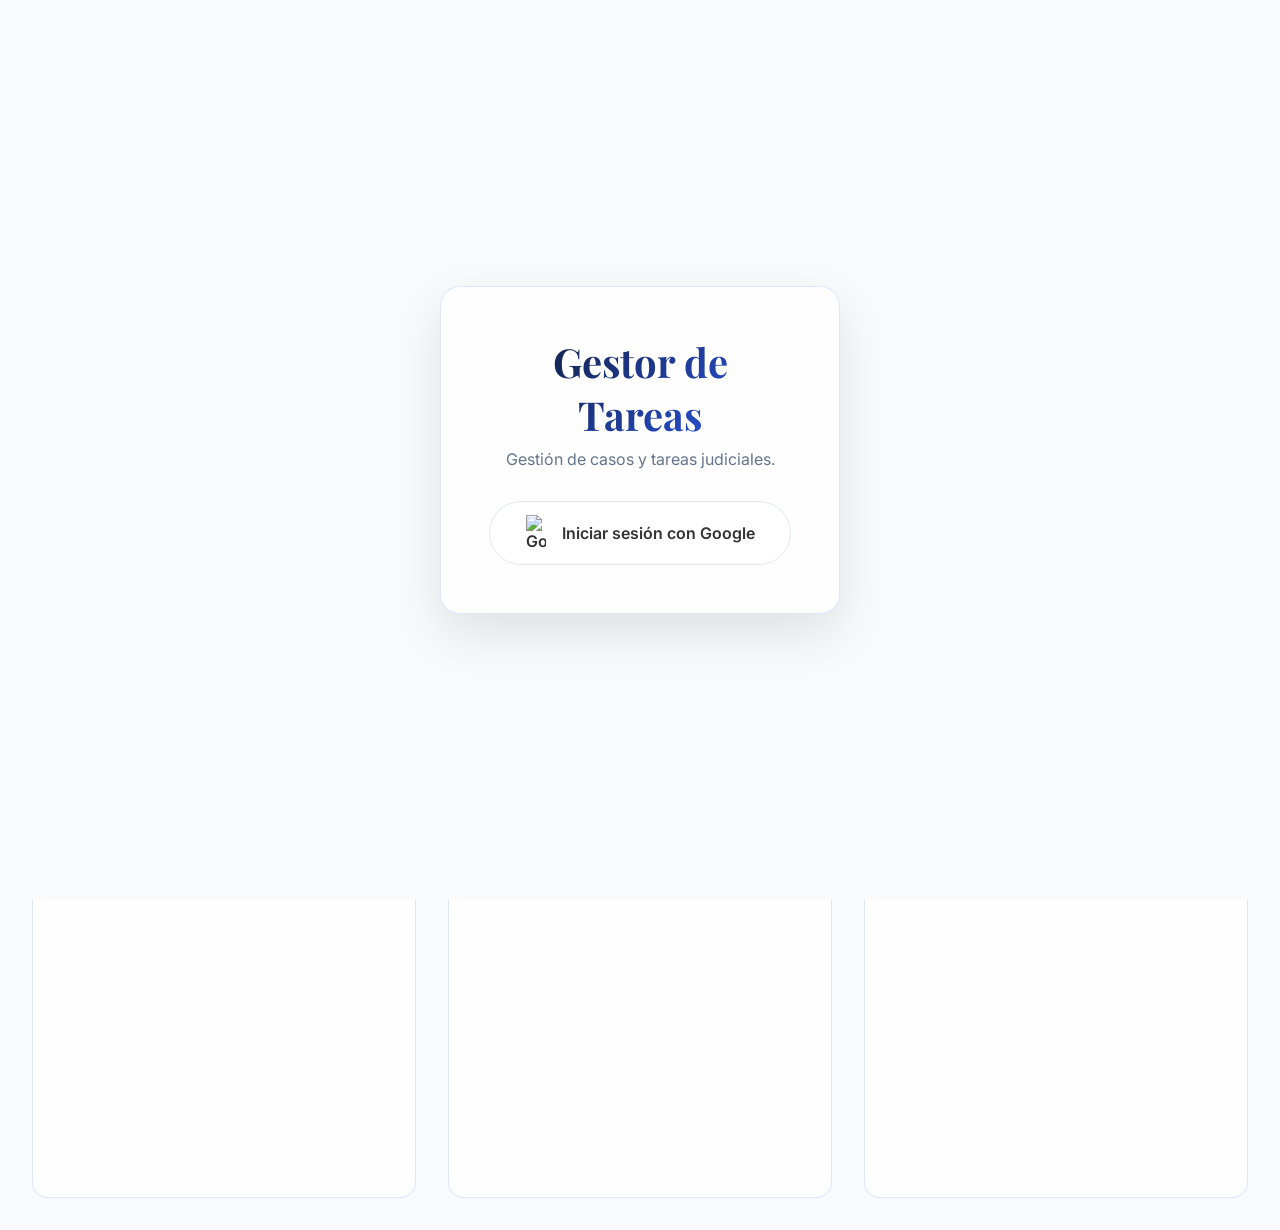
==== commit 1a9e02b8: "UI: Refinamiento estético final y unificación azul/blanco" ====
--- a/index.html
+++ b/index.html
@@ -102,7 +102,7 @@
 
             <div class="metric-card">
                 <div class="metric-icon" style="background: rgba(197, 160, 89, 0.2);">
-                    <i class="fa-solid fa-chart-line" style="color: #c5a059;"></i>
+                    <i class="fa-solid fa-chart-line" style="color: var(--primary-color);"></i>
                 </div>
                 <div class="metric-info">
                     <span class="metric-label">Productividad</span>
--- a/style.css
+++ b/style.css
@@ -108,7 +108,7 @@
 .app-header h1 {
     font-family: 'Playfair Display', serif;
     font-weight: 700;
-    background: linear-gradient(135deg, #f8fafc 0%, #c5a059 100%);
+    background: linear-gradient(135deg, var(--primary-color) 0%, #0f172a 100%);
     -webkit-background-clip: text;
     background-clip: text;
     -webkit-text-fill-color: transparent;
@@ -148,7 +148,7 @@
 
 .filter-select:focus {
     border-color: var(--primary-color);
-    box-shadow: 0 0 0 3px rgba(197, 160, 89, 0.1);
+    box-shadow: 0 0 0 3px rgba(45, 92, 247, 0.1);
 }
 
 /* Dashboard Metrics */
@@ -249,7 +249,7 @@
 
 .search-bar:focus-within {
     border-color: var(--primary-color);
-    box-shadow: 0 0 0 3px rgba(197, 160, 89, 0.2);
+    box-shadow: 0 0 0 3px rgba(45, 92, 247, 0.1);
 }
 
 .search-bar input {
@@ -263,8 +263,8 @@
 
 /* Buttons */
 .btn-primary {
-    background: linear-gradient(135deg, var(--primary-color), #a88a4a);
-    color: #0f172a;
+    background: linear-gradient(135deg, var(--primary-color), #1e4bd8);
+    color: white;
     border: none;
     padding: 0.75rem 1.5rem;
     border-radius: 12px;
@@ -281,7 +281,7 @@
 
 .btn-primary:hover {
     transform: translateY(-2px);
-    box-shadow: 0 8px 16px rgba(197, 160, 89, 0.3);
+    box-shadow: 0 10px 20px rgba(45, 92, 247, 0.25);
 }
 
 .btn-secondary {
@@ -350,7 +350,7 @@
 }
 
 .count {
-    background: rgba(197, 160, 89, 0.1);
+    background: rgba(45, 92, 247, 0.1);
     color: var(--primary-color);
     padding: 0.2rem 0.6rem;
     border-radius: 20px;
@@ -500,22 +500,22 @@
     left: 0;
     width: 100%;
     height: 100%;
-    background: rgba(0, 0, 0, 0.7);
+    background: rgba(15, 23, 42, 0.4);
     z-index: 100;
-    backdrop-filter: blur(5px);
+    backdrop-filter: blur(8px);
     justify-content: center;
     align-items: center;
 }
 
 .modal-content {
-    background: #1e293b;
-    border: 1px solid var(--glass-border);
+    background: #ffffff;
+    border: 1px solid rgba(45, 92, 247, 0.1);
     width: 90%;
     max-width: 500px;
     padding: 2rem;
     border-radius: 16px;
     position: relative;
-    box-shadow: 0 20px 40px rgba(0, 0, 0, 0.4);
+    box-shadow: 0 25px 50px -12px rgba(45, 92, 247, 0.2);
 }
 
 .close-modal {
@@ -556,11 +556,11 @@
 select,
 input[type="date"] {
     width: 100%;
-    background: rgba(0, 0, 0, 0.3);
-    border: 1px solid var(--glass-border);
+    background: #f8fafc;
+    border: 1px solid #e2e8f0;
     padding: 0.8rem;
     border-radius: 8px;
-    color: white;
+    color: var(--text-color);
     outline: none;
 }
 
@@ -568,7 +568,7 @@
 textarea:focus,
 select:focus {
     border-color: var(--primary-color);
-    box-shadow: 0 0 0 3px rgba(197, 160, 89, 0.1);
+    box-shadow: 0 0 0 3px rgba(45, 92, 247, 0.1);
 }
 
 .form-actions {
@@ -619,7 +619,7 @@
     border-radius: 20px;
     border: 1px solid var(--glass-border);
     backdrop-filter: blur(20px);
-    box-shadow: 0 20px 50px rgba(0, 0, 0, 0.5);
+    box-shadow: 0 20px 50px rgba(0, 0, 0, 0.1);
     max-width: 400px;
     width: 90%;
 }
@@ -648,7 +648,7 @@
     gap: 1rem;
     padding: 0.8rem 1.5rem;
     border-radius: 50px;
-    border: none;
+    border: 1px solid #e2e8f0;
     font-weight: 600;
     cursor: pointer;
     width: 100%;
@@ -658,7 +658,7 @@
 
 .btn-google:hover {
     transform: translateY(-2px);
-    box-shadow: 0 4px 12px rgba(255, 255, 255, 0.2);
+    box-shadow: 0 4px 12px rgba(0, 0, 0, 0.1);
 }
 
 .user-info {
@@ -683,6 +683,7 @@
     font-size: 0.9rem;
     font-weight: 500;
     display: none;
+    color: var(--text-color);
 }
 
 @media (min-width: 768px) {
@@ -692,7 +693,7 @@
 }
 
 #btn-logout {
-    background: rgba(239, 68, 68, 0.2);
+    background: rgba(239, 68, 68, 0.1);
     color: #ef4444;
     border: none;
     width: 32px;
--- a/tags-styles.css
+++ b/tags-styles.css
@@ -25,7 +25,7 @@
 }
 
 .tag-chip {
-    background: linear-gradient(135deg, var(--tag-color, #c5a059), var(--tag-color-dark, #b08d47));
+    background: linear-gradient(135deg, var(--tag-color, #2d5cf7), var(--tag-color-dark, #1e4bd8));
     color: white;
     padding: 0.4rem 0.8rem;
     border-radius: 16px;
@@ -134,7 +134,7 @@
 }
 
 .task-tag-badge {
-    background: linear-gradient(135deg, var(--tag-color, #c5a059), var(--tag-color-dark, #b08d47));
+    background: linear-gradient(135deg, var(--tag-color, #2d5cf7), var(--tag-color-dark, #1e4bd8));
     color: white;
     padding: 0.25rem 0.6rem;
     border-radius: 12px;
